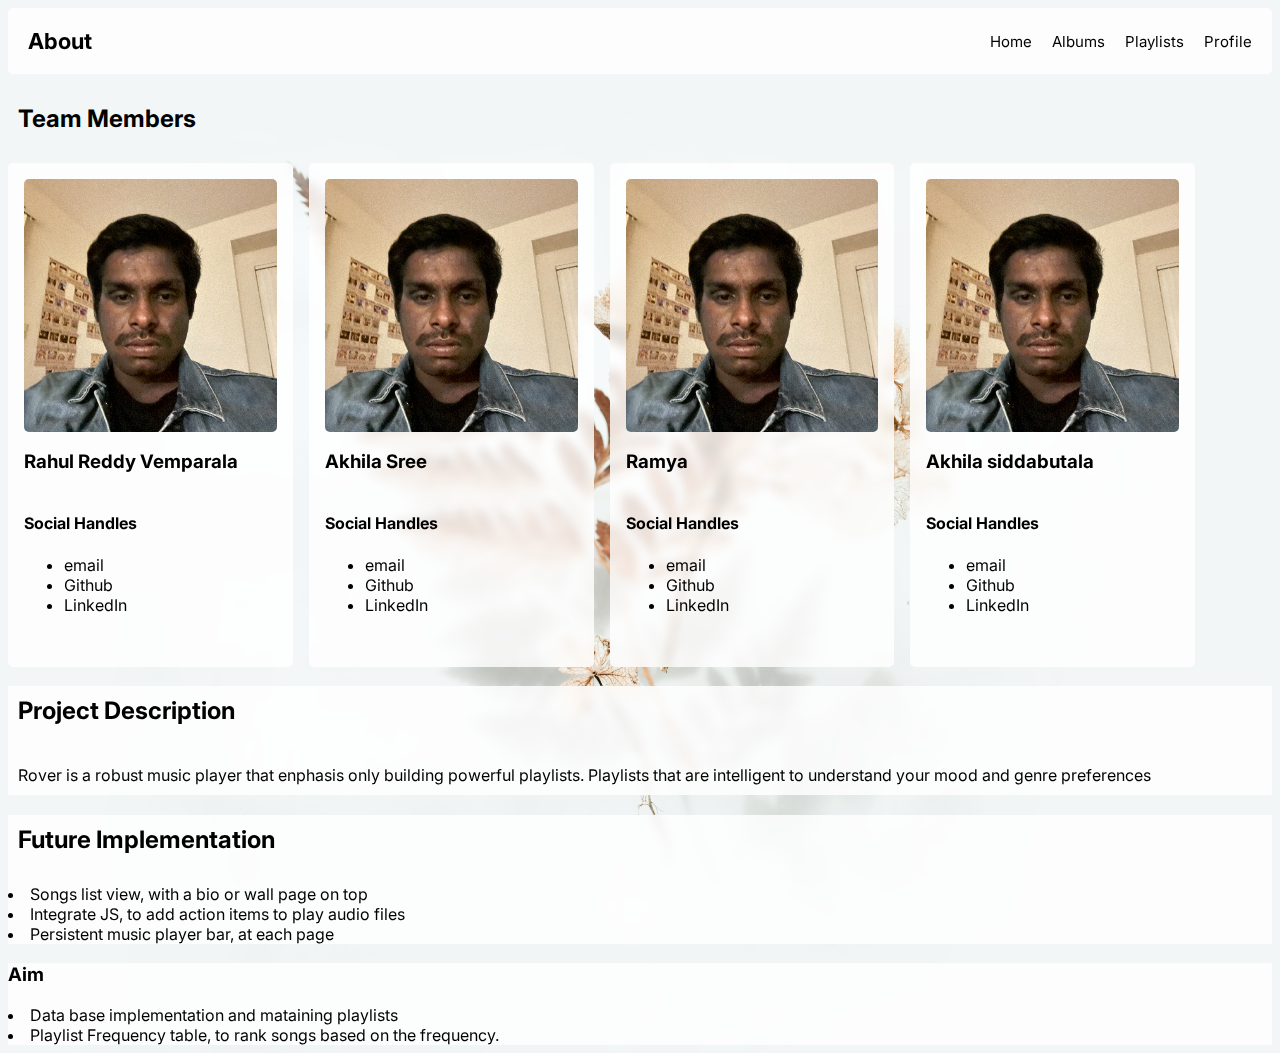
==== about.html @ fd53d055 "rover just html and css, revamped light theme" ====
<html lang="en">

<head>
    <meta charset="UTF-8">
    <meta http-equiv="X-UA-Compatible" content="IE=edge">
    <meta name="viewport" content="width=device-width, initial-scale=1.0">
    <link rel="preconnect" href="https://fonts.googleapis.com">
    <link rel="preconnect" href="https://fonts.gstatic.com" crossorigin>
    <link href="https://fonts.googleapis.com/css2?family=Inter:wght@300;600;700&display=swap" rel="stylesheet">
    <link rel="stylesheet" href="css/about.css">
    <title>Rover</title>
</head>

<body>
    <main>
        <!-- nav bar start -->
        <nav>
            <div class="nav-brand">
                <a href="#">About</a>
            </div>
            <ul class="nav-menu">
                <li><a href="index.html">Home</a></li>
                <li><a href="#">Albums</a></li>
                <li><a href="#">Playlists</a></li>
                <li><a href="#">Profile</a></li>
            </ul>
        </nav>
        <!-- nav bar end  -->

        <!-- team members start  -->

        <div class="playlists-card-layout">
            <h2>Team Members </h2>
            <div class="cards-container">
                <div class="profile-card">
                    <img src="images/rahul.jpg" alt="Artist pi">
                    <a href="">
                        <h3>Rahul Reddy Vemparala</h3>
                    </a>
                    <div class="socials">
                        <h4>Social Handles</h4>
                        <ul class="card-description">
                            <li><a href="mailto">email</a></li>
                            <li><a href="https://https://github.com/rahulVemparala"">Github</a></li>
                            <li><a href=" https://linkedin.com/in/rahul-reddy-vemparala-11609924a">LinkedIn</a></li>
                        </ul>
                    </div>
                </div>
                <div class="profile-card">
                    <img src="images/rahul.jpg" alt="Artist pi">
                    <a href="">
                        <h3>Akhila Sree</h3>
                    </a>
                    <div class="socials">
                        <h4>Social Handles</h4>
                        <ul class="card-description">
                            <li><a href="mailto">email</a></li>
                            <li><a href="https://https://github.com/rahulVemparala"">Github</a></li>
                            <li><a href=" https://linkedin.com/in/rahul-reddy-vemparala-11609924a">LinkedIn</a></li>
                        </ul>
                    </div>
                </div>
                <div class="profile-card">
                    <img src="images/rahul.jpg" alt="Artist pi">
                    <a href="">
                        <h3>Ramya</h3>
                    </a>
                    <div class="socials">
                        <h4>Social Handles</h4>
                        <ul class="card-description">
                            <li><a href="mailto">email</a></li>
                            <li><a href="https://https://github.com/rahulVemparala"">Github</a></li>
                            <li><a href=" https://linkedin.com/in/rahul-reddy-vemparala-11609924a">LinkedIn</a></li>
                        </ul>
                    </div>
                </div>
                <div class="profile-card">
                    <img src="images/rahul.jpg" alt="Artist pi">
                    <a href="">
                        <h3>Akhila siddabutala</h3>
                    </a>
                    <div class="socials">
                        <h4>Social Handles</h4>
                        <ul class="card-description">
                            <li><a href="mailto">email</a></li>
                            <li><a href="https://https://github.com/rahulVemparala"">Github</a></li>
                            <li><a href=" https://linkedin.com/in/rahul-reddy-vemparala-11609924a">LinkedIn</a></li>
                        </ul>
                    </div>
                </div>



            </div>
            <!-- team members end   -->
            <!-- project details -->
            <div class="details">
                <h2>Project Description</h2>
                <p>Rover is a robust music player that enphasis only building powerful playlists. Playlists that are
                    intelligent to understand your mood and genre preferences </p>
            </div>
            <div class="scope">
                <h2>Future Implementation</h2>
                <li>Songs list view, with a bio or wall page on top</li>
                <li>Integrate JS, to add action items to play audio files</li>
                <li>Persistent music player bar, at each page</li>
            </div>
            <div class="aim">
                <h3>Aim</h3>
                <li>Data base implementation and mataining playlists</li>
                <li>Playlist Frequency table, to rank songs based on the frequency.</li>
            </div>
    </main>
</body>

</html>
---- css/about.css ----
body {
    background-image: url('/images/wal2.jpg');
    background-size: cover;
    background-position: center;
    font-family: Inter, Arial, Arial, Helvetica, sans-serif;
}

a {
    text-decoration: none;
    color: black;
}



nav {
    display: flex;
    border-radius: 5px;
    justify-content: space-between;
    align-items: center;
    padding: 20px;
    background-color: #ffffffcc;
    backdrop-filter: blur(5px);
    z-index: 999;
}

.nav-brand a {
    font-size: 22px;
    font-weight: bold;
}

.nav-menu {
    display: flex;
    list-style: none;
    margin: 0;
    padding: 0;
}


.nav-menu li+li {
    margin-left: 20px;
}

.nav-menu li a {
    font-size: 15px;
    text-decoration: none;
    color: black
}

.nav-menu li a:hover {

    color: #006747;
    font-weight: bolder;
    transition: 0.3s ease-out;
}


.genre-list {
    display: flex;
    flex-wrap: wrap;
    align-items: center;
    justify-content: flex-start;
    /* add this line to align badges to the left */
    min-width: 350px;
    overflow-x: auto;
}

h2 {
    display: block;
    margin-right: 10px;
}

.genre-badges {
    display: flex;
    flex-wrap: wrap;
    justify-content: flex-start;
    /* add this line to align badges to the left */
    gap: 5px;
    /* add this line to create a gap between badges */
}

.genre-badge {
    display: flex;
    align-items: center;
    justify-content: center;
    padding: 0 7px;
    margin-bottom: 5px;
    background-color: #ffffffcc;
    backdrop-filter: blur(5px);
    border-radius: 10px;
    font-size: 14px;
    height: 25px;
    font-weight: normal;
    text-align: center;
    transition: background-color 0.2s ease-in-out;
    white-space: nowrap;
    /* add this line to prevent badge content from wrapping */
    min-width: fit-content;
    /* add this line to make badge width adjustable based on content */
}


.cards-container {
    display: flex;
    flex-wrap: nowrap;
    overflow-x: scroll;
}

.cards-container {
    /* overflow: auto; */
    scrollbar-width: none;
    /* remove scrollbar in Firefox */
}

.cards-container::-webkit-scrollbar {
    display: none;
    /* remove scrollbar in Chrome, Safari, and Edge */
}


.profile-card {
    flex: 0 0 calc(100% / 5);
    max-width: calc(100% / 5);
    margin-right: 1rem;
    background-color: #ffffffcc;
    backdrop-filter: blur(5px);
    border-radius: 5px;
    overflow: hidden;
    display: flex;
    flex-direction: column;
    justify-content: space-between;
    padding: 1rem;

}

.profile-card:hover {
    background-color: #f5f5f5;
    color: #000;
    box-shadow: 0 4px 8px 0 rgba(0, 0, 0, 0.2);
    transition: 0.3s;
}


.profile-card img {
    width: 100%;
    border-radius: 5px;
    height: auto;
    object-fit: cover;
}

.profile-card .card-title {
    height: 60px;
    white-space: nowrap;
    overflow: hidden;
    text-overflow: ellipsis;
    font-size: 1.2rem;
    margin-bottom: 1rem;
}


.card-description {
    height: 80px;
    white-space: nowrap;
    overflow: hidden;
    text-overflow: ellipsis;
    font-size: 1rem;
    margin-bottom: 1rem;

}



@media screen and (max-width: 1024px) {
    .profile-card {
        flex: 0 0 calc(100% / 4);
        max-width: calc(100% / 4);
    }
}

@media screen and (max-width: 767px) {
    .profile-card {
        flex: 0 0 calc(100% / 2);
        max-width: calc(100% / 2);
    }
}

.details,
.scope,
.aim {
    background-color: #ffffffcc;
    backdrop-filter: blur(5px);
}

h2,
p {
    padding: 10px;
}
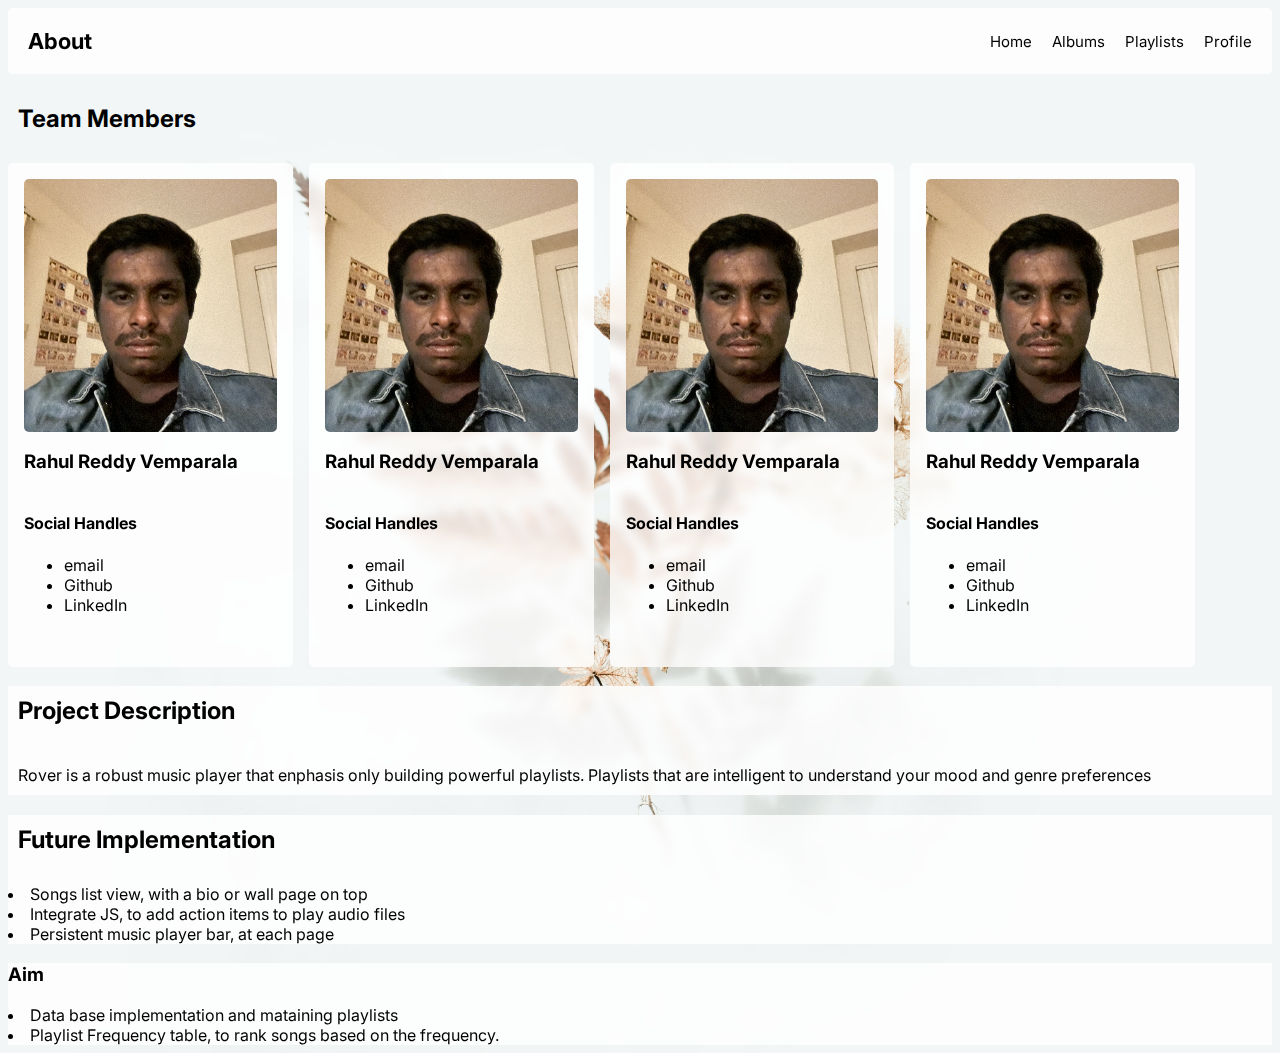
==== commit 6f71fcec: "respositioned images" ====
--- a/about.html
+++ b/about.html
@@ -8,7 +8,7 @@
     <link rel="preconnect" href="https://fonts.gstatic.com" crossorigin>
     <link href="https://fonts.googleapis.com/css2?family=Inter:wght@300;600;700&display=swap" rel="stylesheet">
     <link rel="stylesheet" href="css/about.css">
-    <title>Rover</title>
+    <title>Rover/about</title>
 </head>
 
 <body>
@@ -20,8 +20,8 @@
             </div>
             <ul class="nav-menu">
                 <li><a href="index.html">Home</a></li>
-                <li><a href="#">Albums</a></li>
-                <li><a href="#">Playlists</a></li>
+                <li><a href="index.html#albums">Albums</a></li>
+                <li><a href="index.html#playlists">Playlists</a></li>
                 <li><a href="#">Profile</a></li>
             </ul>
         </nav>
@@ -33,58 +33,62 @@
             <h2>Team Members </h2>
             <div class="cards-container">
                 <div class="profile-card">
-                    <img src="images/rahul.jpg" alt="Artist pi">
+                    <img src="images/profiles/rahul.jpg" alt="Artist pi">
                     <a href="">
                         <h3>Rahul Reddy Vemparala</h3>
                     </a>
                     <div class="socials">
                         <h4>Social Handles</h4>
                         <ul class="card-description">
-                            <li><a href="mailto">email</a></li>
-                            <li><a href="https://https://github.com/rahulVemparala"">Github</a></li>
-                            <li><a href=" https://linkedin.com/in/rahul-reddy-vemparala-11609924a">LinkedIn</a></li>
+                            <li><a href="mailto:rahulreddyvemparala@gmail.com" target="_blank">email</a></li>
+                            <li><a href="https://https://github.com/rahulVemparala" target="_blank">Github</a></li>
+                            <li><a href=" https://linkedin.com/in/rahul-reddy-vemparala-11609924a"
+                                    target="_blank">LinkedIn</a></li>
                         </ul>
                     </div>
                 </div>
                 <div class="profile-card">
-                    <img src="images/rahul.jpg" alt="Artist pi">
+                    <img src="images/profiles/rahul.jpg" alt="Artist pi">
                     <a href="">
-                        <h3>Akhila Sree</h3>
+                        <h3>Rahul Reddy Vemparala</h3>
                     </a>
                     <div class="socials">
                         <h4>Social Handles</h4>
                         <ul class="card-description">
-                            <li><a href="mailto">email</a></li>
-                            <li><a href="https://https://github.com/rahulVemparala"">Github</a></li>
-                            <li><a href=" https://linkedin.com/in/rahul-reddy-vemparala-11609924a">LinkedIn</a></li>
+                            <li><a href="mailto:rahulreddyvemparala@gmail.com" target="_blank">email</a></li>
+                            <li><a href="https://https://github.com/rahulVemparala" target="_blank">Github</a></li>
+                            <li><a href=" https://linkedin.com/in/rahul-reddy-vemparala-11609924a"
+                                    target="_blank">LinkedIn</a></li>
                         </ul>
                     </div>
                 </div>
                 <div class="profile-card">
-                    <img src="images/rahul.jpg" alt="Artist pi">
+                    <img src="images/profiles/rahul.jpg" alt="Artist pi">
                     <a href="">
-                        <h3>Ramya</h3>
+                        <h3>Rahul Reddy Vemparala</h3>
                     </a>
                     <div class="socials">
                         <h4>Social Handles</h4>
                         <ul class="card-description">
-                            <li><a href="mailto">email</a></li>
-                            <li><a href="https://https://github.com/rahulVemparala"">Github</a></li>
-                            <li><a href=" https://linkedin.com/in/rahul-reddy-vemparala-11609924a">LinkedIn</a></li>
+                            <li><a href="mailto:rahulreddyvemparala@gmail.com" target="_blank">email</a></li>
+                            <li><a href="https://https://github.com/rahulVemparala" target="_blank">Github</a></li>
+                            <li><a href=" https://linkedin.com/in/rahul-reddy-vemparala-11609924a"
+                                    target="_blank">LinkedIn</a></li>
                         </ul>
                     </div>
                 </div>
                 <div class="profile-card">
-                    <img src="images/rahul.jpg" alt="Artist pi">
+                    <img src="images/profiles/rahul.jpg" alt="Artist pi">
                     <a href="">
-                        <h3>Akhila siddabutala</h3>
+                        <h3>Rahul Reddy Vemparala</h3>
                     </a>
                     <div class="socials">
                         <h4>Social Handles</h4>
                         <ul class="card-description">
-                            <li><a href="mailto">email</a></li>
-                            <li><a href="https://https://github.com/rahulVemparala"">Github</a></li>
-                            <li><a href=" https://linkedin.com/in/rahul-reddy-vemparala-11609924a">LinkedIn</a></li>
+                            <li><a href="mailto:rahulreddyvemparala@gmail.com" target="_blank">email</a></li>
+                            <li><a href="https://https://github.com/rahulVemparala" target="_blank">Github</a></li>
+                            <li><a href=" https://linkedin.com/in/rahul-reddy-vemparala-11609924a"
+                                    target="_blank">LinkedIn</a></li>
                         </ul>
                     </div>
                 </div>
@@ -112,5 +116,19 @@
             </div>
     </main>
 </body>
+<script src="https://code.jquery.com/jquery-3.6.0.min.js"></script>
+<script>
+    $(document).ready(function () {
+        $('a[href^="#"]').on('click', function (event) {
+            var target = $(this.getAttribute('href'));
+            if (target.length) {
+                event.preventDefault();
+                $('html, body').stop().animate({
+                    scrollTop: target.offset().top
+                }, 1000);
+            }
+        });
+    });
+</script>
 
 </html>